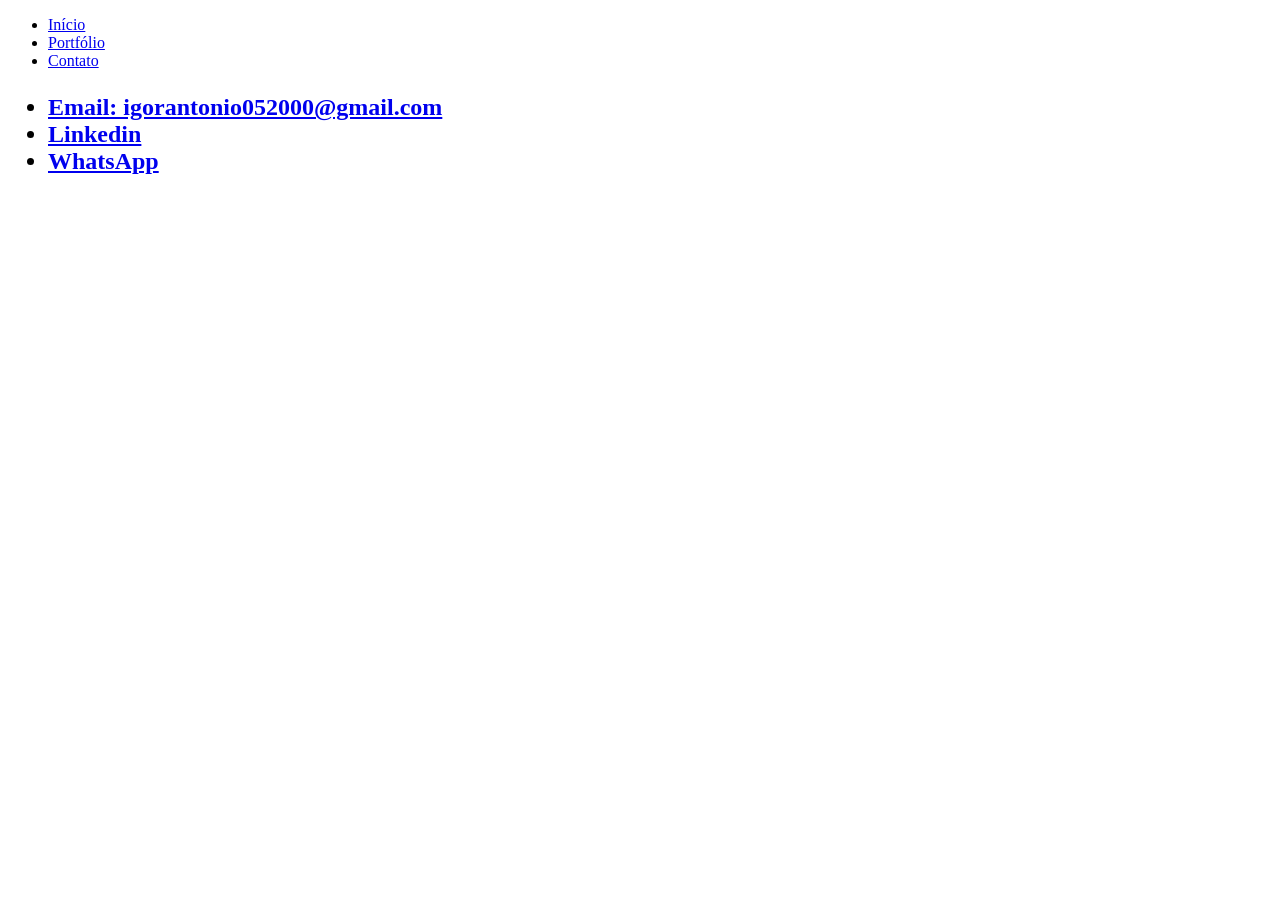
==== contato.html @ e115d40e "segundo commit" ====
<!DOCTYPE html>
<html lang="en">
<head>
    <meta charset="UTF-8">
    <meta http-equiv="X-UA-Compatible" content="IE=edge">
    <meta name="viewport" content="width=device-width, initial-scale=1.0">
    <title>Contato</title>
    <link rel="stylesheet" href="style.css">
</head>
<body>
    <header>
        <div class="container">
            <nav class="menu">
                <ul>
                    <li><a class="menu-link" href="index.html">Início</a></li>
                    <li><a class="menu-link" href="portfolio.html">Portfólio</a></li>
                    <li><a class="menu-link" href="contato.html">Contato</a></li>
                </ul>
            </nav>
        </div>
    </header>

    <main class="container">
        <article>
            <h2>
                <ul>
                    <li class="li-ornament"><a class="contact-link" href="mailto:igorantonio052000@gmail.com">Email: igorantonio052000@gmail.com</li>
                    <li class="li-ornament"><a class="contact-link" href="https://www.linkedin.com/in/igorantonio22/">Linkedin</li>
                    <li class="li-ornament"><a class="contact-link" href="https://api.whatsapp.com/send?phone=5531996651842">WhatsApp</li>
                </ul>
            </h2>
        </article>
    </main>
</body>
</html>
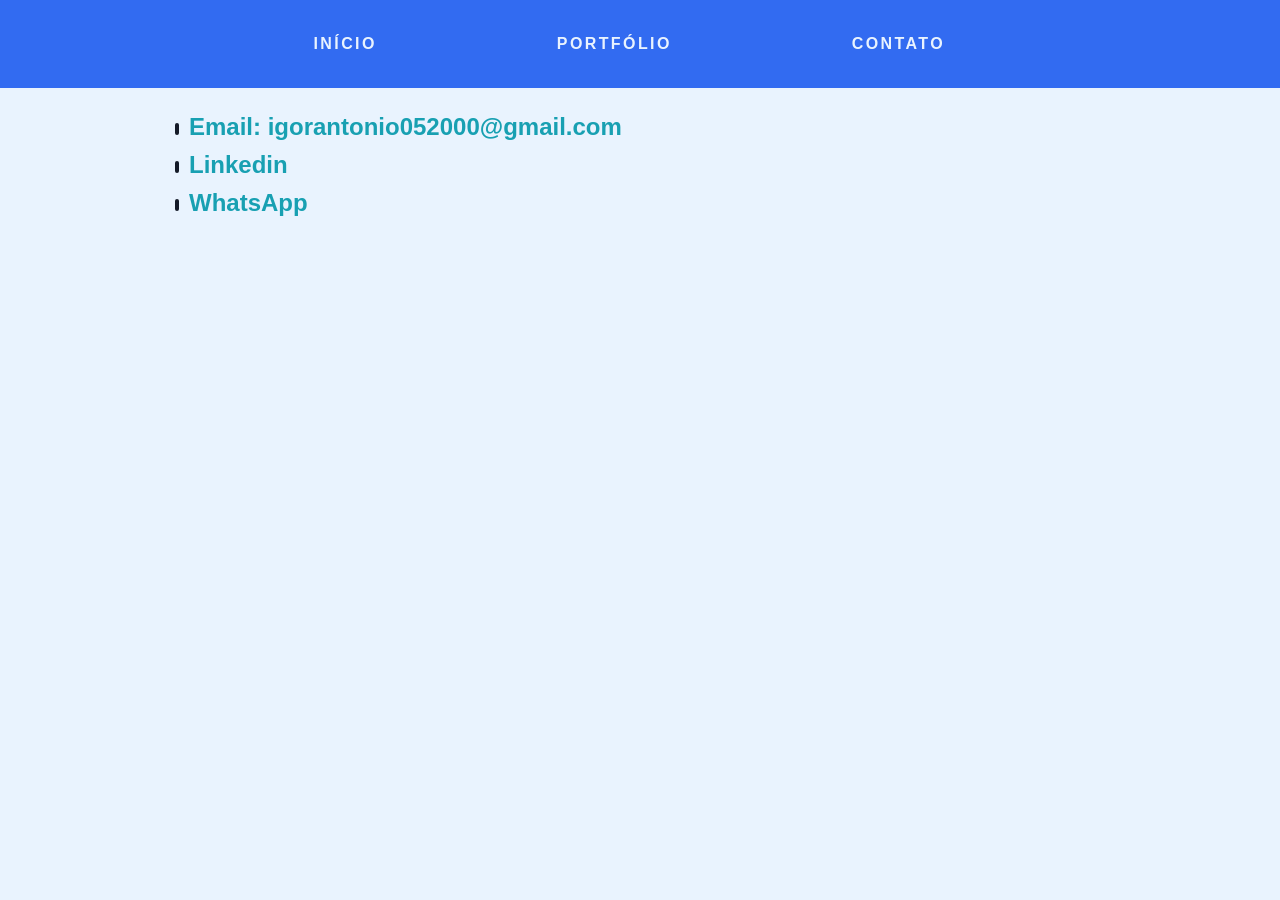
==== commit ee324cfa: "terceiro commit" ====
--- a/contato.html
+++ b/contato.html
@@ -10,6 +10,7 @@
 <body>
     <header>
         <div class="container">
+            <a href="" class="branch"></a>
             <nav class="menu">
                 <ul>
                     <li><a class="menu-link" href="index.html">Início</a></li>
@@ -24,9 +25,9 @@
         <article>
             <h2>
                 <ul>
-                    <li class="li-ornament"><a class="contact-link" href="mailto:igorantonio052000@gmail.com">Email: igorantonio052000@gmail.com</li>
-                    <li class="li-ornament"><a class="contact-link" href="https://www.linkedin.com/in/igorantonio22/">Linkedin</li>
-                    <li class="li-ornament"><a class="contact-link" href="https://api.whatsapp.com/send?phone=5531996651842">WhatsApp</li>
+                    <li class="li-ornament"><a class="contact-link" href="mailto:igorantonio052000@gmail.com" target="_blank">Email: igorantonio052000@gmail.com</li>
+                    <li class="li-ornament"><a class="contact-link" href="https://www.linkedin.com/in/igorantonio22/" target="_blank">Linkedin</li>
+                    <li class="li-ornament"><a class="contact-link" href="https://api.whatsapp.com/send?phone=5531996651842" target="_blank">WhatsApp</li>
                 </ul>
             </h2>
         </article>
--- a/style.css
+++ b/style.css
@@ -0,0 +1,173 @@
+* {
+    margin: 0;
+    padding: 0;
+    box-sizing: border-box;
+    text-decoration: none;
+}
+
+a {color: rgb(255, 255, 255);}
+
+img{max-width: 100%;}
+
+p {font-size: 1.2em; line-height: 1.4em; color: #141A28;}
+
+h2 {color: #141A28;}
+
+.container {
+    width: 960px;
+    margin: 0 auto;
+    padding: 15px;
+    display: flex;
+    justify-content: space-between;
+    align-items: center;
+}
+
+html, body {
+    width: 100%;
+    height: 100%;
+}
+
+body {
+    font-family: 'Roboto', sans-serif;
+    font-size: 16px;
+    background-color: #E9F3FE;
+}
+
+header {
+    width: 100%;
+    background-color: #326bf1;
+}
+
+.menu ul { 
+    display: flex;
+    justify-content: space-between;
+    list-style: none;
+}
+
+.menu .menu-link {
+    
+    display: block;
+    margin: 10px;
+    padding: 10px;
+    margin-right: 150px;
+    color: #E9F3FE;
+    font-weight: bold;
+    text-transform: uppercase;
+    letter-spacing: .15em;
+    transition: all .3s ease-in-out;
+}
+
+.menu .menu-link:hover {opacity: .75;}
+
+main {width: 100%;}
+
+.super-card {
+    width: 100%;
+    display: flex;
+    margin-top: 20px;
+}
+
+.card-img, 
+.card-img img {
+    width: 800px;
+    border-radius: 50%;
+    display: flex;
+    flex-direction: column;
+    justify-content: center;
+    align-items: center;
+}
+
+.card-img h2 {margin-top: 20px;}
+
+.card-text {margin-left: 40px; 
+}
+
+.card-text ul {
+    margin-left: 16px;
+    list-style: circle;
+}
+
+.card-text p + p {margin-top: 1em;}
+
+.card {
+    max-width: 350px;
+    min-height: 500px;
+    border-radius: 3px;
+    margin: 1em;
+    background-color: #FFF;
+    box-shadow: 5px 5px 5px 0px rgba(0, 0, 0, .15);
+    transition: all .3s ease-in-out;
+    display: flex;
+    flex-direction: column;
+    justify-content: space-between;
+}
+
+.card:hover { box-shadow: 30px 30px 5px 0px rgba(0, 0, 0, .15); }
+
+.card-img { padding: 1em; }
+
+.img-body,
+.img-body img {
+    width: 200px;
+    display: table;
+    margin: 0 auto; 
+    border-radius: 50%;
+}
+
+.card-body { padding: 1em; }
+.card-body p {
+    color: #343A40;
+    line-height: 1.4em;
+}
+
+.card-body p + p { margin-top: .5em;}
+
+.card-button {
+    width: 100%;
+    border-bottom-left-radius: 3px;
+    border-bottom-right-radius: 3px;
+    padding: 1em;
+    background-color: #141A28;
+    display: flex;
+    justify-content: center;
+}
+
+.card-button button {
+    width: 250px;
+    padding: 1em;
+    border: none;
+    border-radius: 3px;
+    background-image: linear-gradient(to right bottom, #412e82, #393581, #333b7e, #2f407a, #2f4475);
+    color: #E9F3FE;
+    font-size: 1.2em;
+    text-transform: capitalize;
+    transition: all .3s ease-in-out;
+}
+
+
+.card-button button:hover {
+    cursor: pointer;
+    opacity: .75;
+}
+
+.sub-title {margin: 20px auto;}
+
+.li-ornament { margin: 10px 0; list-style: none;}
+
+.li-ornament::before {
+    content: "";
+    display: inline-block;
+    width: 4px;
+    height: 12px;
+    margin-right: 10px;
+    background-color: #141A28;
+    border-radius: 5px;
+}
+
+.contact-link {color: #18a0b2;}
+
+.branch, .branch img {
+    width: 90px;
+    
+}
+
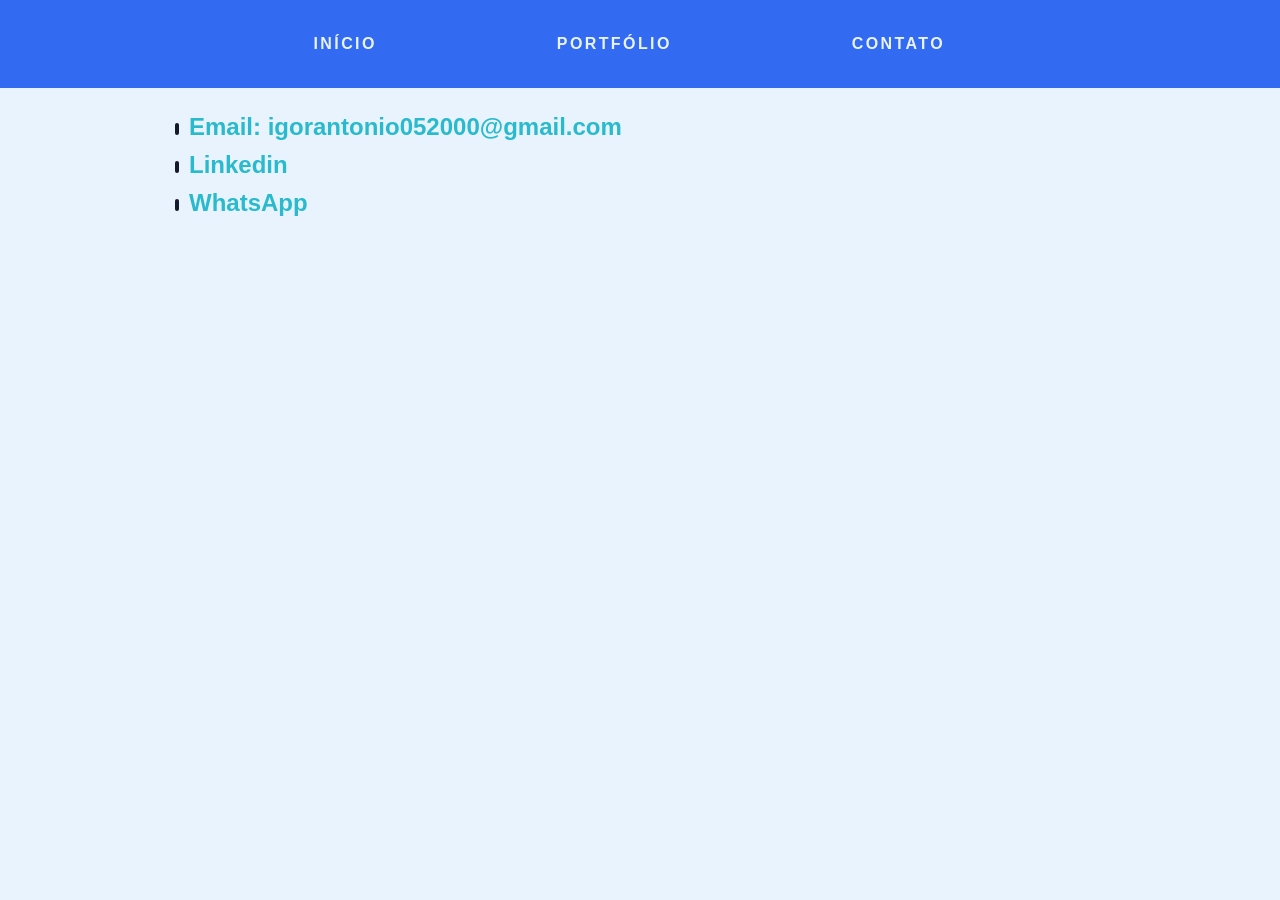
==== commit 671dac91: "quarto commit" ====
--- a/contato.html
+++ b/contato.html
@@ -4,8 +4,11 @@
     <meta charset="UTF-8">
     <meta http-equiv="X-UA-Compatible" content="IE=edge">
     <meta name="viewport" content="width=device-width, initial-scale=1.0">
+    <meta name="keywords" content="Exercícios e Projetos">
+    <meta name="description" content="Portfólio Igor">
+    <meta name="author" content="Igor">
     <title>Contato</title>
-    <link rel="stylesheet" href="style.css">
+    <link rel="stylesheet" href="css/style.css">
 </head>
 <body>
     <header>
--- a/css/style.css
+++ b/css/style.css
@@ -0,0 +1,221 @@
+* {
+    margin: 0;
+    padding: 0;
+    box-sizing: border-box;
+    text-decoration: none;
+}
+
+a {color: rgb(255, 255, 255);}
+
+img{max-width: 100%;}
+
+p {font-size: 15px; line-height: 1.4em; color: #141A28;}
+
+h2 {color: #141A28;}
+
+.container {
+    width: 960px;
+    margin: 0 auto;
+    padding: 15px;
+    display: flex;
+    justify-content: space-between;
+    align-items: center;
+}
+
+.container-grid {
+    width: 960px;
+    margin: 0 auto;
+    padding: 15px;
+    display: grid;
+    grid-template-columns: repeat(3, 320px);
+    grid-template-rows: minmax(300px, 400px);
+}
+
+
+
+html, body {
+    width: 100%;
+    height: 100%;
+}
+
+body {
+    font-family: 'Roboto', sans-serif;
+    font-size: 16px;
+    background-color: #E9F3FE;
+}
+
+header {
+    width: 100%;
+    background-color: #326bf1;
+}
+
+.menu ul { 
+    display: flex;
+    justify-content: space-between;
+    list-style: none;
+}
+
+.menu .menu-link {
+    
+    display: block;
+    margin: 10px;
+    padding: 10px;
+    margin-right: 150px;
+    color: #E9F3FE;
+    font-weight: bold;
+    text-transform: uppercase;
+    letter-spacing: .15em;
+    transition: all .3s ease-in-out;
+}
+
+.menu .menu-link:hover {opacity: .75;}
+
+main {width: 100%;}
+
+.super-card {
+    width: 100%;
+    display: flex;
+    margin-top: 20px;
+}
+
+.card-img, 
+.card-img img {
+    width: 300px;
+    border-radius: 50%;
+    display: flex;
+    flex-direction: column;
+    justify-content: center;
+    align-items: center;
+}
+
+
+.card-img-igor img {
+    width: 800px;
+    border-radius: 50%;
+}
+
+.card-img-igor h2 {margin-top: 20px; margin-left: 80px;}
+
+.card-text {margin-left: 40px; 
+}
+
+.card-text ul {
+    margin-left: 16px;
+    list-style: circle;
+    font-family: 'Roboto';
+}
+
+.card-text p + p {margin-top: 1em;}
+
+.card {
+    max-width: 320px;
+    min-height: 400px;
+    border-radius: 3px;
+    margin: 1em;
+    background-color: #FFF;
+    box-shadow: 5px 5px 5px 0px rgba(0, 0, 0, .15);
+    transition: all .3s ease-in-out;
+    display: flex;
+    flex-direction: column;
+    justify-content: space-between;
+}
+
+.card:hover { box-shadow: 30px 30px 5px 0px rgba(0, 0, 0, .15); }
+
+.card-img { padding: 1em; }
+
+.img-body,
+.img-body img {
+    width: 200px;
+    display: table;
+    margin: 0 auto; 
+    border-radius: 50%;
+    padding-right: 10px;
+    padding-top: 10px;
+}
+
+.img-body-an,
+.img-body-an img {
+    width: 220px;
+    display: table;
+    margin: 0 auto; 
+    border-radius: 50%;
+    padding-right: 10px;
+    padding-top: 10px;
+}
+
+.img-body-pr,
+.img-body-pr img {
+    width: 230px;
+    display: table;
+    margin: 0 auto; 
+    border-radius: 0%;
+    padding-right: 10px;
+    padding-top: 10px;
+}
+
+
+.card-body { padding: 1em; }
+.card-body p {
+    color: #343A40;
+    line-height: 1.4em;
+}
+
+.card-body p + p { margin-top: .5em;}
+
+.card-button {
+    width: 100%;
+    border-bottom-left-radius: 3px;
+    border-bottom-right-radius: 3px;
+    padding: 1em;
+    background-color: #141A28;
+    display: flex;
+    justify-content: center;
+}
+
+.card-button button {
+    width: 250px;
+    padding: 1em;
+    border: none;
+    border-radius: 3px;
+    background-image: linear-gradient(to right bottom, #412e82, #393581, #333b7e, #2f407a, #2f4475);
+    color: #E9F3FE;
+    font-size: 1.2em;
+    text-transform: capitalize;
+    transition: all .3s ease-in-out;
+}
+
+
+.card-button button:hover {
+    cursor: pointer;
+    opacity: .75;
+}
+
+.sub-title {margin: 20px auto;}
+
+.li-ornament { margin: 10px 0; list-style: none;}
+
+.li-ornament::before {
+    content: "";
+    display: inline-block;
+    width: 4px;
+    height: 12px;
+    margin-right: 10px;
+    background-color: #141A28;
+    border-radius: 5px;
+}
+
+.contact-link {color: #29bacd;}
+
+.branch, .branch img {
+    width: 90px;
+    
+}
+
+.h3-pr {
+    padding-top: 0px;
+}
+
+.h3-js {
+    padding-top: 15px;
+}
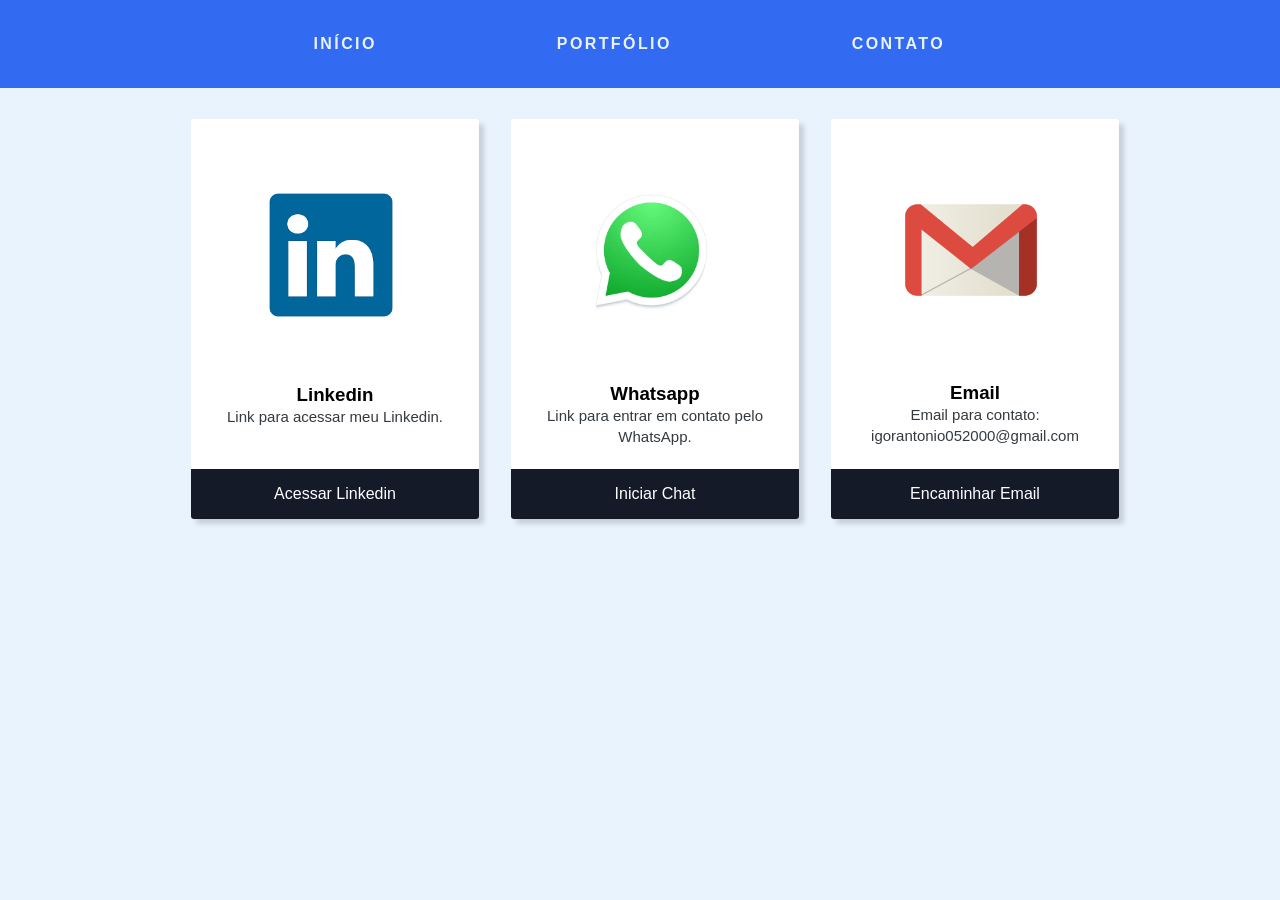
==== commit d6d3cdfc: "quinto commit" ====
--- a/contato.html
+++ b/contato.html
@@ -1,39 +1,86 @@
-<!DOCTYPE html>
-<html lang="en">
-<head>
+  <!DOCTYPE html>
+  <html lang="en">
+  <head>
     <meta charset="UTF-8">
     <meta http-equiv="X-UA-Compatible" content="IE=edge">
     <meta name="viewport" content="width=device-width, initial-scale=1.0">
     <meta name="keywords" content="Exercícios e Projetos">
     <meta name="description" content="Portfólio Igor">
     <meta name="author" content="Igor">
-    <title>Contato</title>
+    <title>Document</title>
     <link rel="stylesheet" href="css/style.css">
-</head>
-<body>
-    <header>
-        <div class="container">
-            <a href="" class="branch"></a>
-            <nav class="menu">
-                <ul>
-                    <li><a class="menu-link" href="index.html">Início</a></li>
-                    <li><a class="menu-link" href="portfolio.html">Portfólio</a></li>
-                    <li><a class="menu-link" href="contato.html">Contato</a></li>
-                </ul>
-            </nav>
+    </head>
+    <body>
+        <header>
+            <div class="container">
+                <a href="" class="branch"></a>
+                <nav class="menu">
+                    <ul>
+                        <li><a class="menu-link" href="index.html">Início</a></li>
+                        <li><a class="menu-link" href="portfolio.html">Portfólio</a></li>
+                        <li><a class="menu-link" href="contato.html">Contato</a></li>
+                    </ul>
+                </nav>
+            </div>
+        </header>
+
+        <div class="container-grid">
+            <section class="card">
+                <div class="card-img">
+                    <div class="img-body-lk"><img src="img/linkedinlogo.png" alt="Portfólio 1" title="Portfólio 1"></div>
+                </div>
+        
+                <div class="card-body">
+                    <h3 class="h3-lk">
+                        Linkedin
+                    </h3>
+                    <p>
+                        Link para acessar meu Linkedin.
+                    </p>
+                </div>
+        
+                <div class="card-button">
+                    <a href="https://www.linkedin.com/in/igorantonio22/" target="_blank">Acessar Linkedin</a>
+                </div>
+            </section>
+        
+            <section class="card">
+                <div class="card-img">
+                    <div class="img-body-wp"><img src="img/whatsapplogo.jpg" alt="Portfólio 2" title="Portfólio 2"></div>
+                </div>
+        
+                <div class="card-body">
+                    <h3 class="h3-wp">
+                        Whatsapp
+                    </h3>
+                    <p class="p-angular">
+                        Link para entrar em contato pelo WhatsApp.
+                     </p>
+                </div>
+        
+                <div class="card-button">
+                    <a href="https://api.whatsapp.com/send?phone=5531996651842" target="_blank">Iniciar Chat</a>
+                </div>
+            </section>
+
+            <section class="card">
+                <div class="card-img">
+                    <div class="img-body-gm"><img src="img/gmaillogo.png" alt="Portfólio 3" title="Portfólio 3"></div>
+                </div>
+        
+                <div class="card-body">
+                    <h3 class="h3-gm">
+                        Email
+                    </h3>
+                    <p>
+                       Email para contato: igorantonio052000@gmail.com
+                     </p>
+                </div>
+        
+                <div class="card-button">
+                    <a href="mailto:igorantonio052000@gmail.com" target="_blank">Encaminhar Email</a>
+                </div>
+            </section>
         </div>
-    </header>
-
-    <main class="container">
-        <article>
-            <h2>
-                <ul>
-                    <li class="li-ornament"><a class="contact-link" href="mailto:igorantonio052000@gmail.com" target="_blank">Email: igorantonio052000@gmail.com</li>
-                    <li class="li-ornament"><a class="contact-link" href="https://www.linkedin.com/in/igorantonio22/" target="_blank">Linkedin</li>
-                    <li class="li-ornament"><a class="contact-link" href="https://api.whatsapp.com/send?phone=5531996651842" target="_blank">WhatsApp</li>
-                </ul>
-            </h2>
-        </article>
-    </main>
-</body>
+    </body>
 </html>
--- a/css/style.css
+++ b/css/style.css
@@ -120,7 +120,7 @@
     justify-content: space-between;
 }
 
-.card:hover { box-shadow: 30px 30px 5px 0px rgba(0, 0, 0, .15); }
+.card:hover { box-shadow: 20px 20px 5px 0px rgba(0, 0, 0, .15); }
 
 .card-img { padding: 1em; }
 
@@ -154,8 +154,39 @@
     padding-top: 10px;
 }
 
-
-.card-body { padding: 1em; }
+.img-body-lk,
+.img-body-lk img {
+    width: 160px;
+    display: table;
+    margin: 0 auto; 
+    border-radius: 0%;
+    padding-right: 10px;
+    padding-top: 25px;
+}
+
+.img-body-wp,
+.img-body-wp img {
+    width: 210px;
+    display: table;
+    margin: 0 auto; 
+    border-radius: 50%;
+    padding-right: 10px;
+    padding-top: 10px;
+}
+
+.img-body-gm,
+.img-body-gm img {
+    width: 170px;
+    display: table;
+    margin: 0 auto; 
+    border-radius: 0%;
+    padding-right: 10px;
+    padding-top: 20px;
+}
+
+
+
+.card-body { padding: 1em; text-align: center; }
 .card-body p {
     color: #343A40;
     line-height: 1.4em;
@@ -219,3 +250,7 @@
 .h3-js {
     padding-top: 15px;
 }
+
+.h3-gm {
+    padding-top: 18px;
+}
